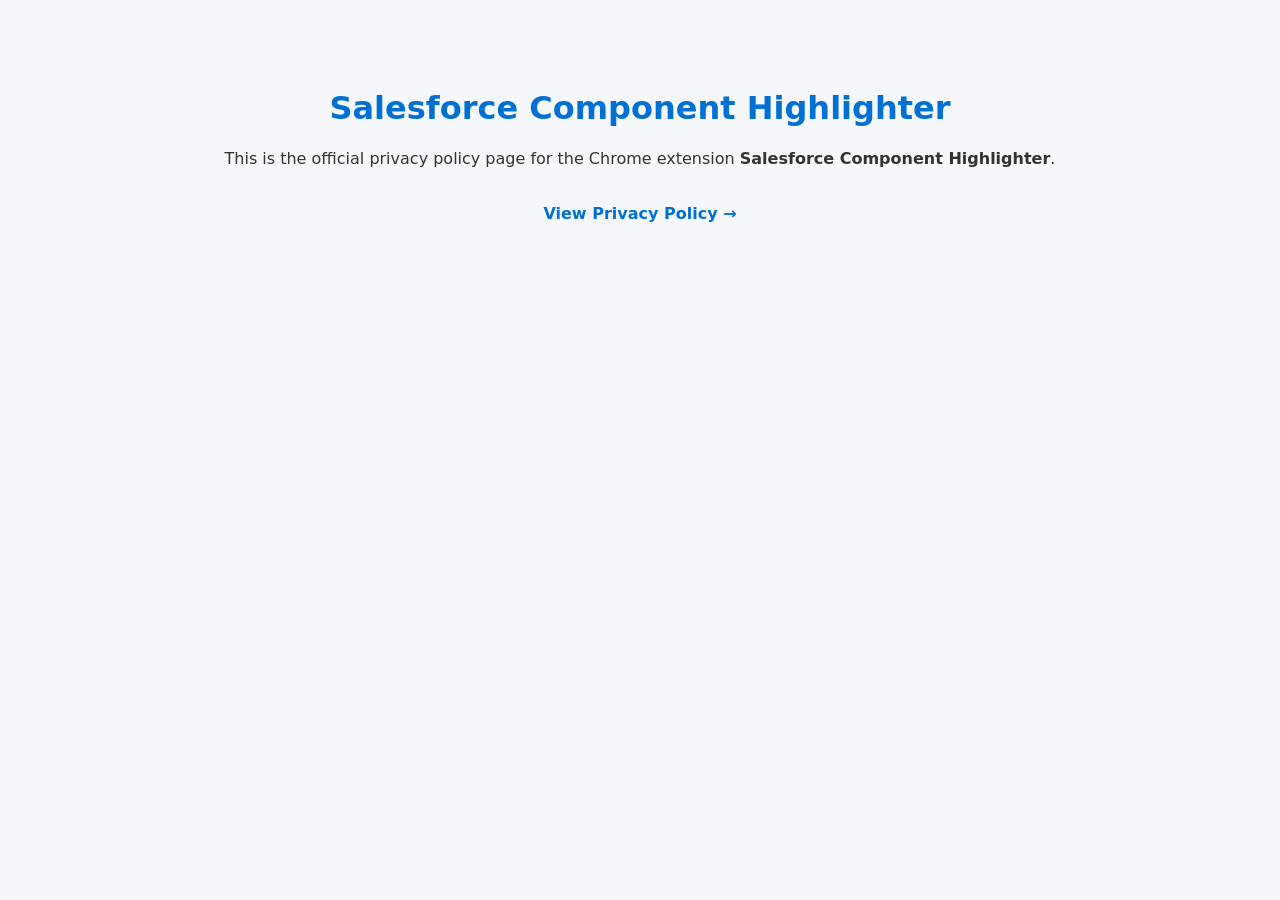
==== index.html @ caf3bea9 "index.html" ====
<!DOCTYPE html>
<html lang="en">
<head>
  <meta charset="UTF-8">
  <meta name="viewport" content="width=device-width, initial-scale=1.0">
  <title>Salesforce Component Highlighter</title>
  <style>
    body {
      font-family: system-ui, sans-serif;
      background: #f5f7fa;
      color: #333;
      text-align: center;
      padding: 60px 20px;
    }
    h1 {
      color: #0070d2;
    }
    a {
      display: inline-block;
      margin-top: 20px;
      color: #0070d2;
      text-decoration: none;
      font-weight: 600;
    }
    a:hover {
      text-decoration: underline;
    }
  </style>
</head>
<body>
  <h1>Salesforce Component Highlighter</h1>
  <p>
    This is the official privacy policy page for the Chrome extension
    <strong>Salesforce Component Highlighter</strong>.
  </p>
  <a href="privacy-policy.html">View Privacy Policy →</a>
</body>
</html>
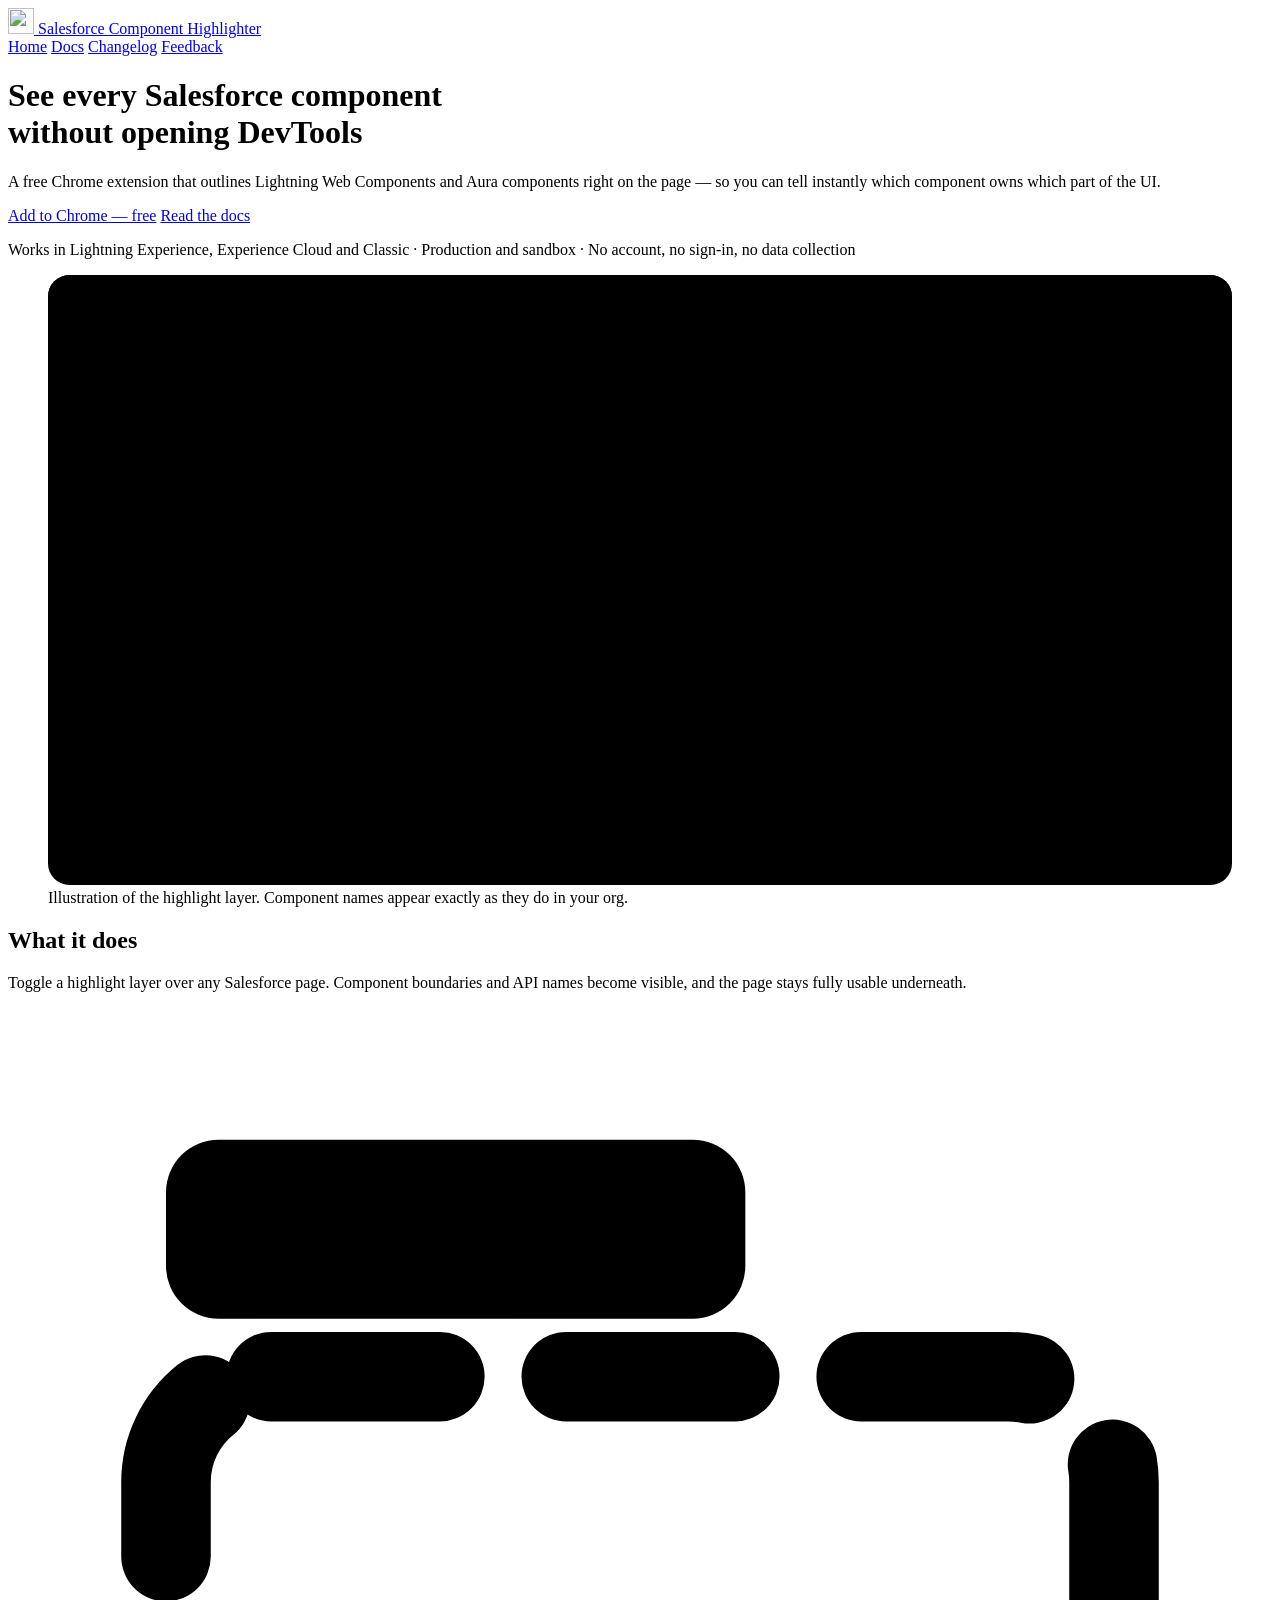
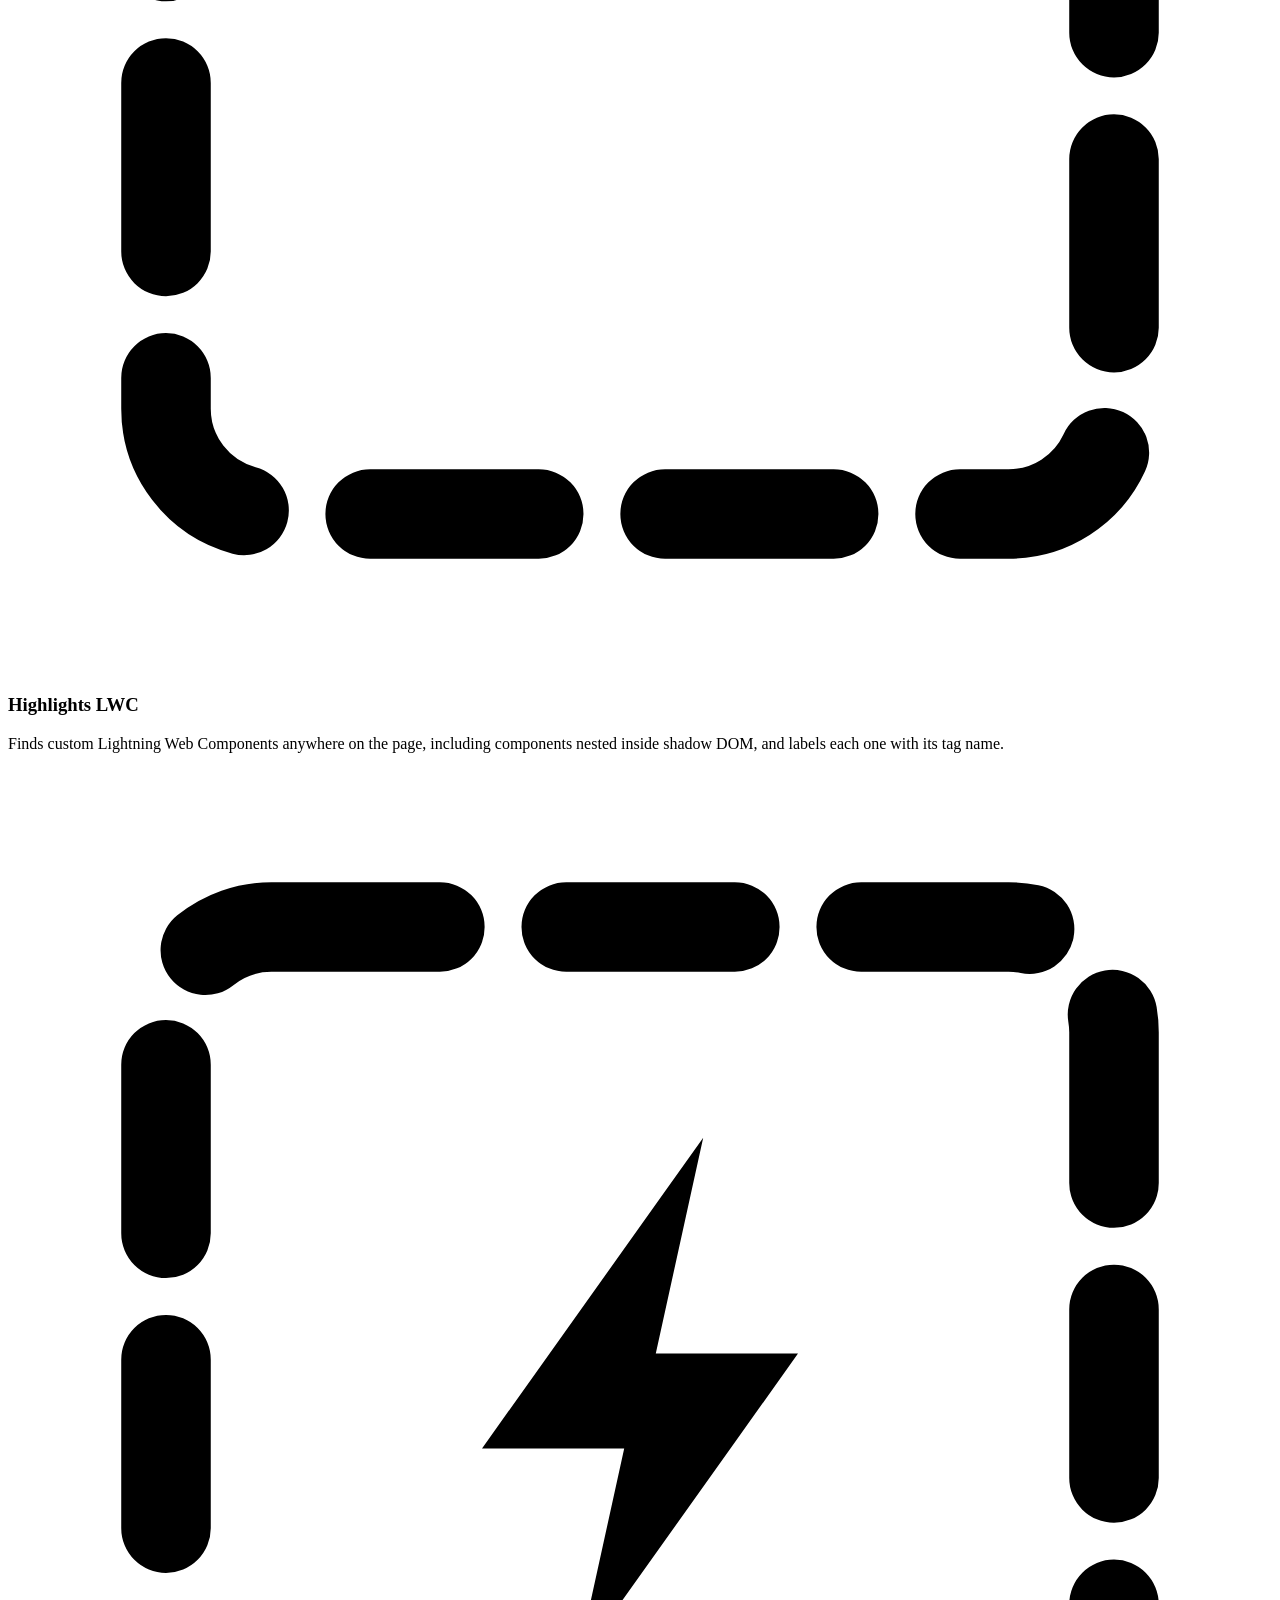
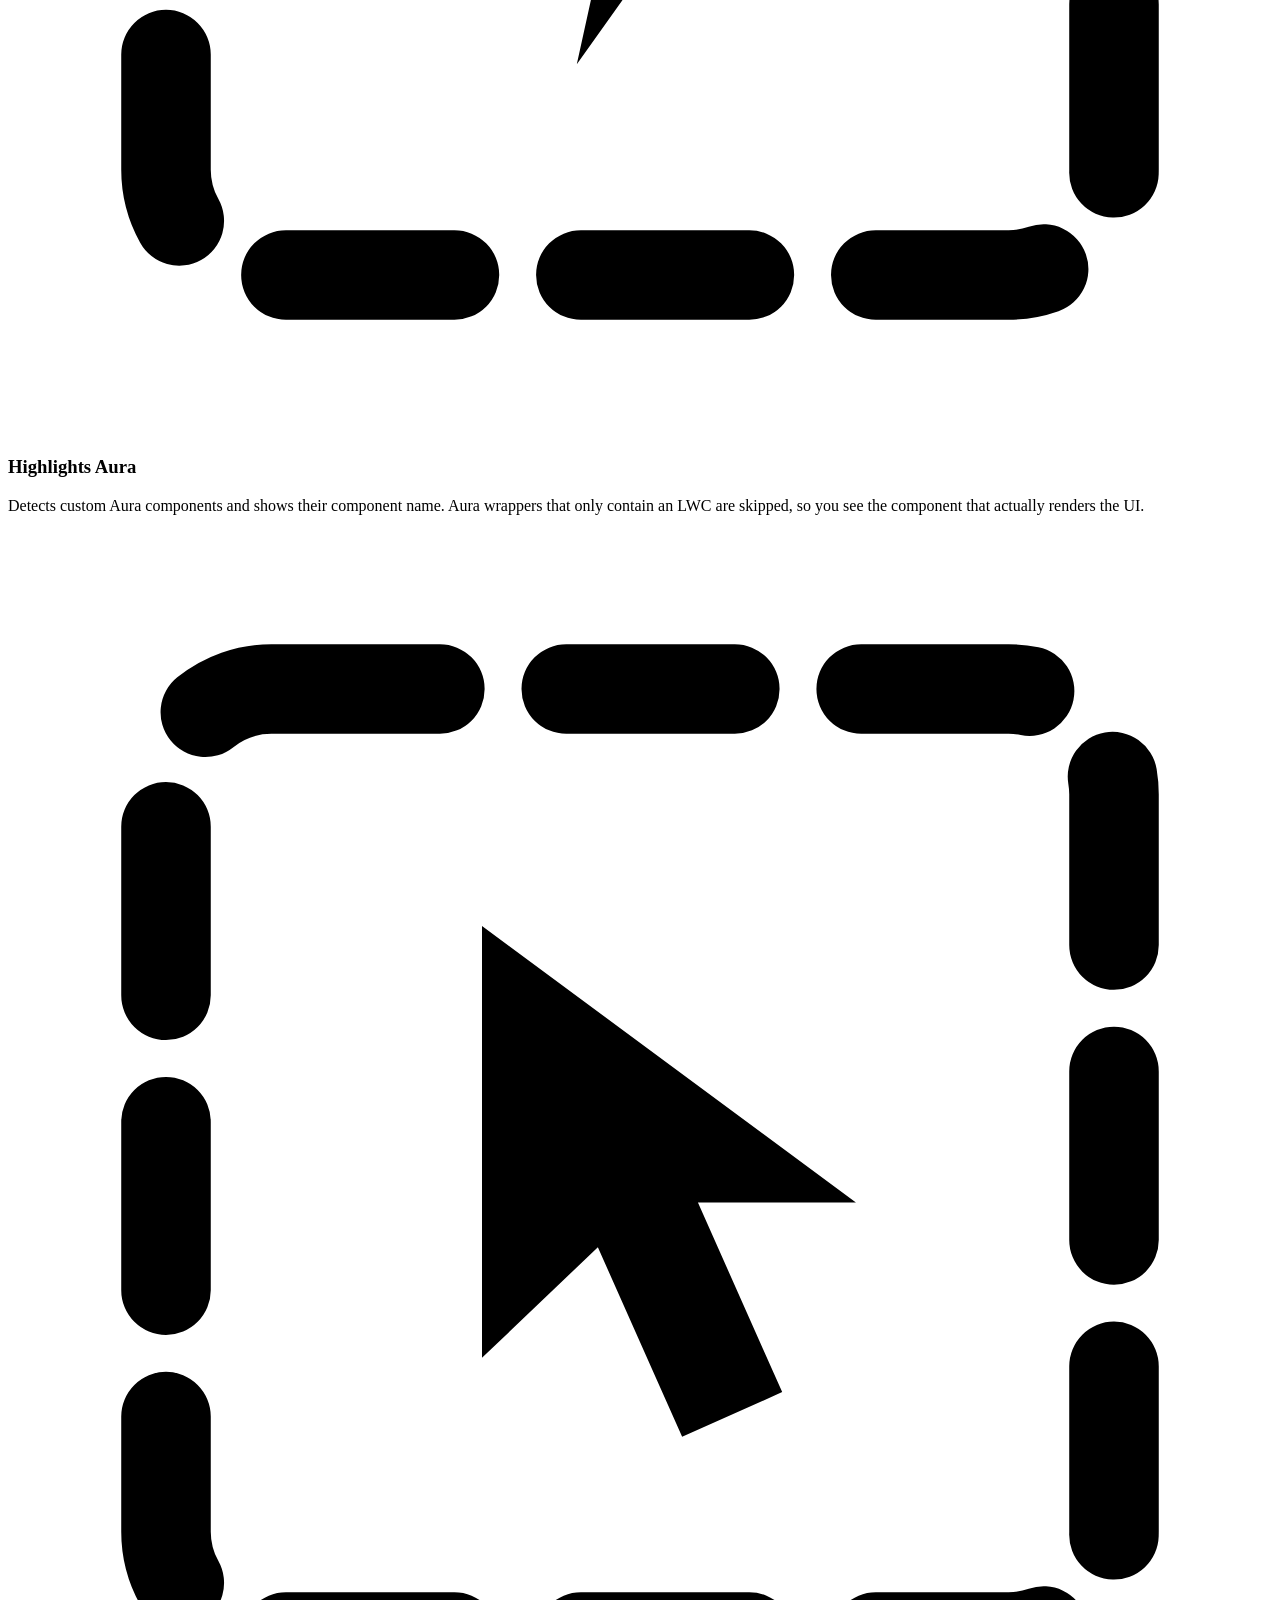
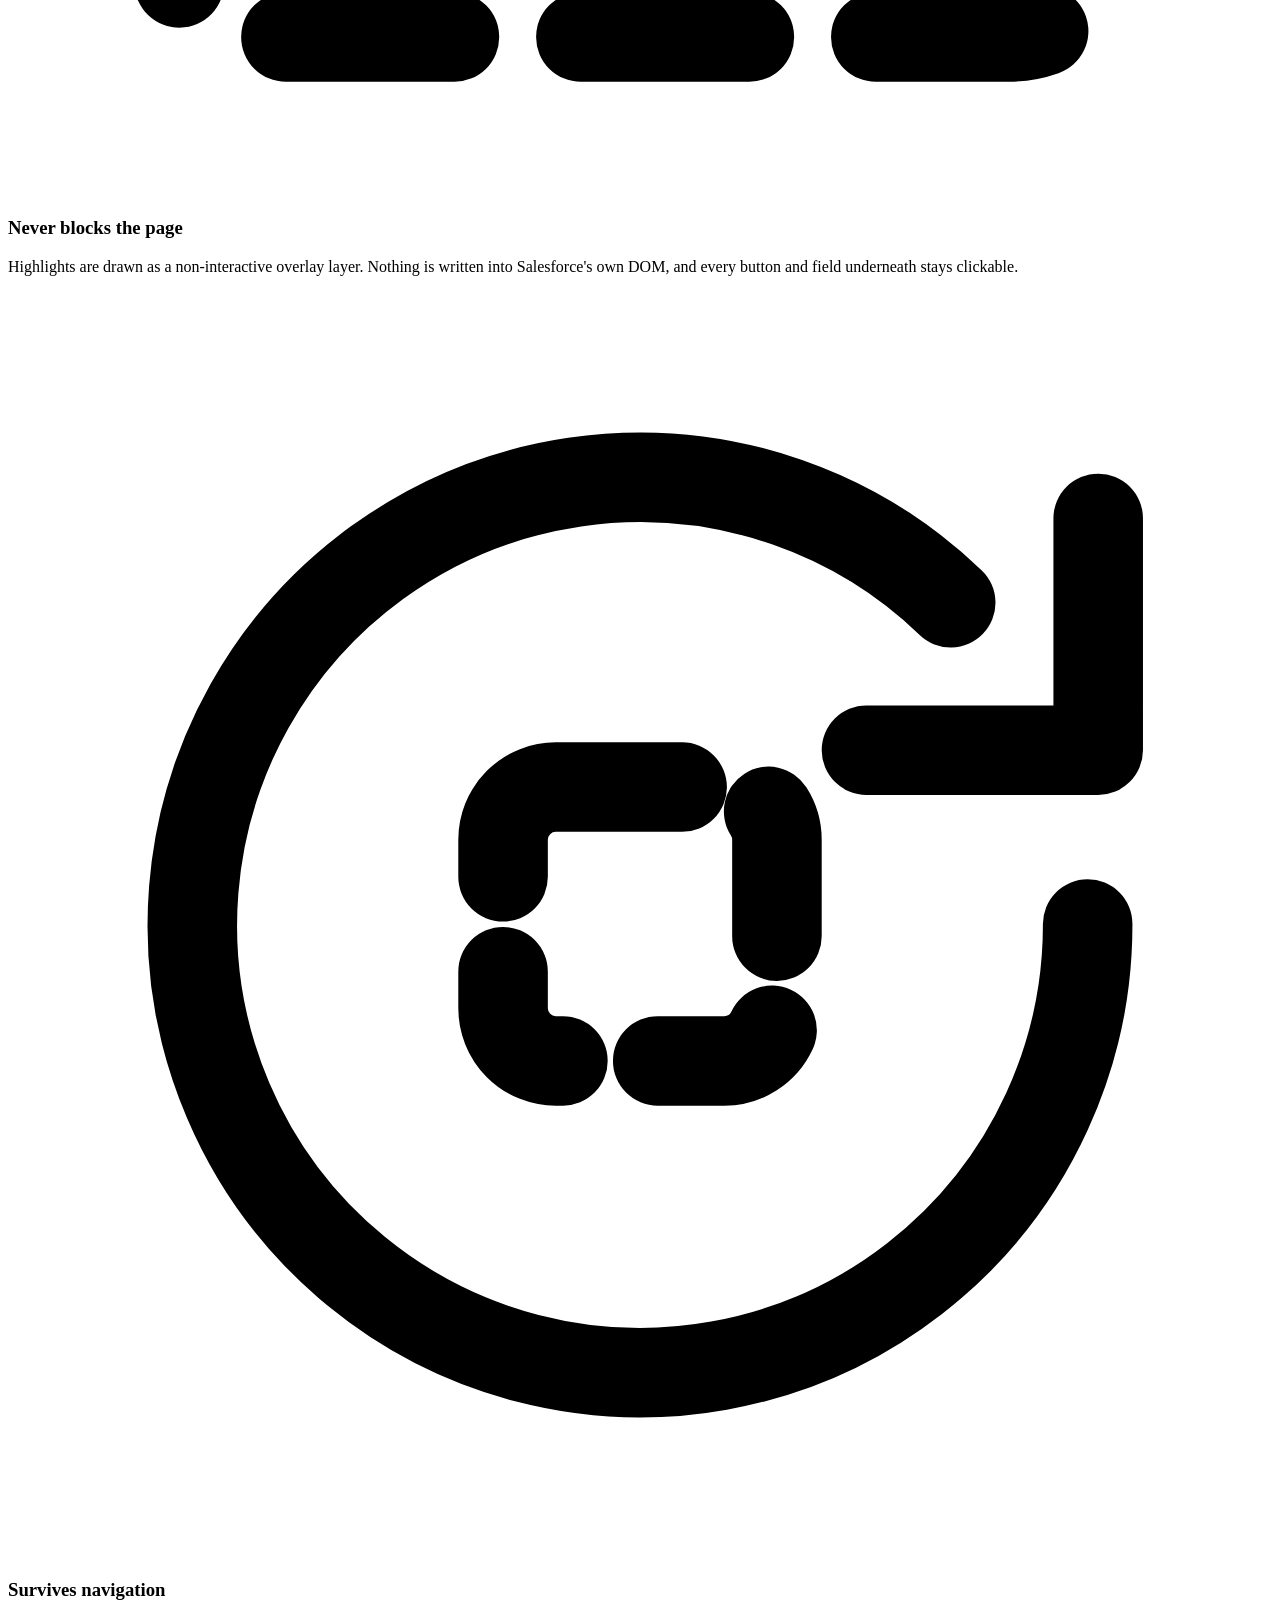
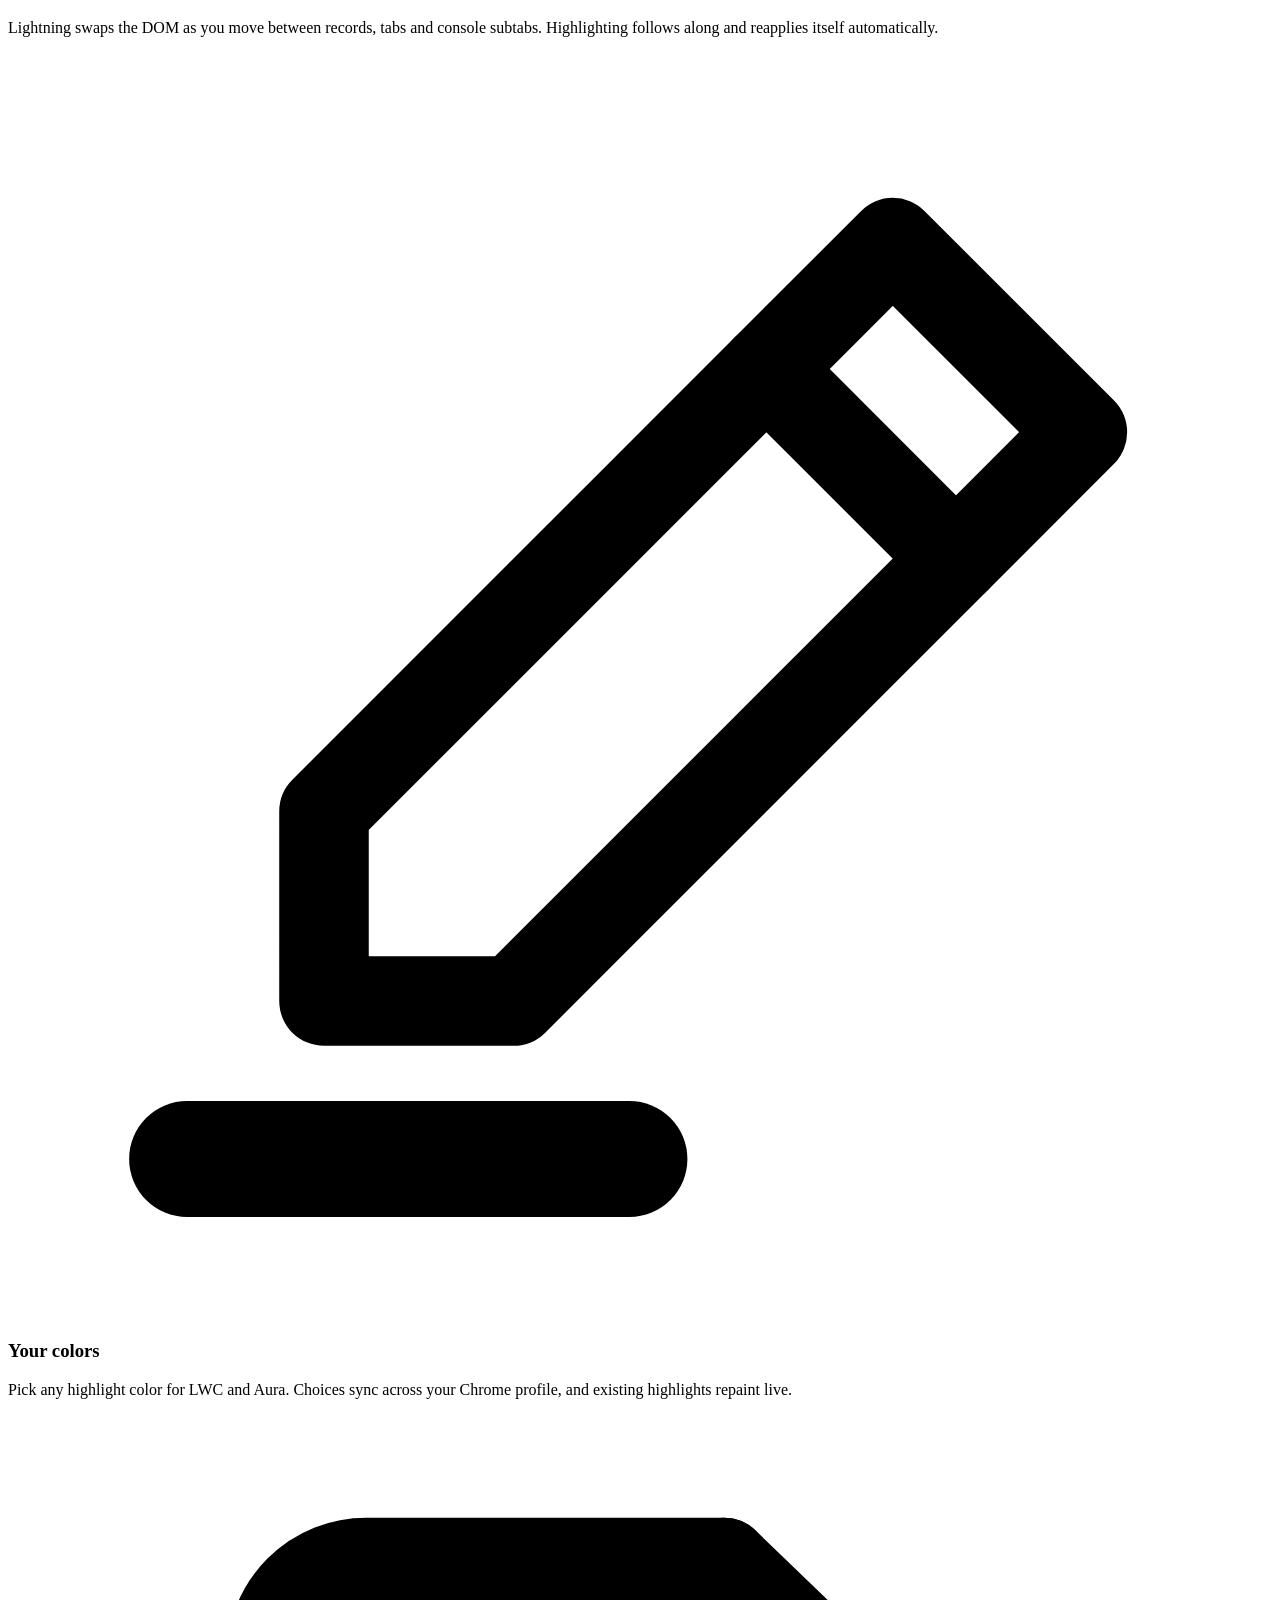
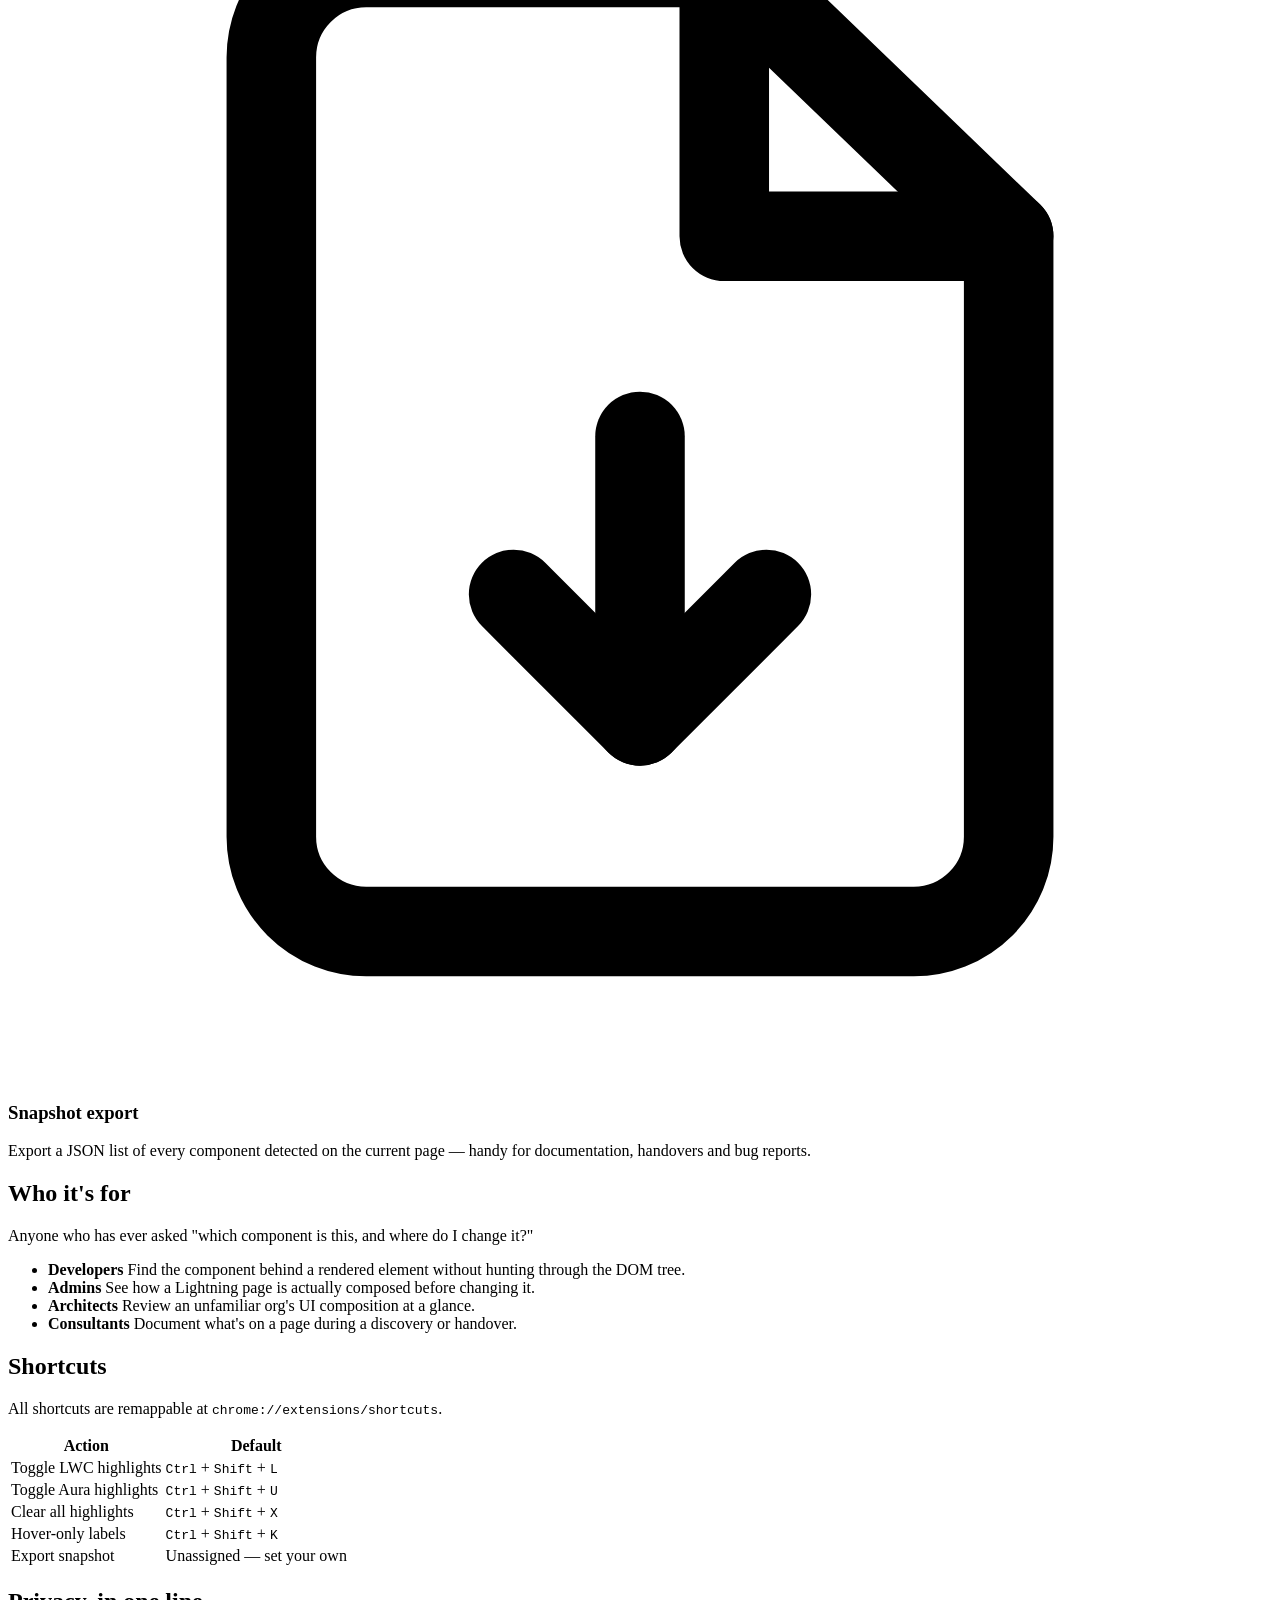
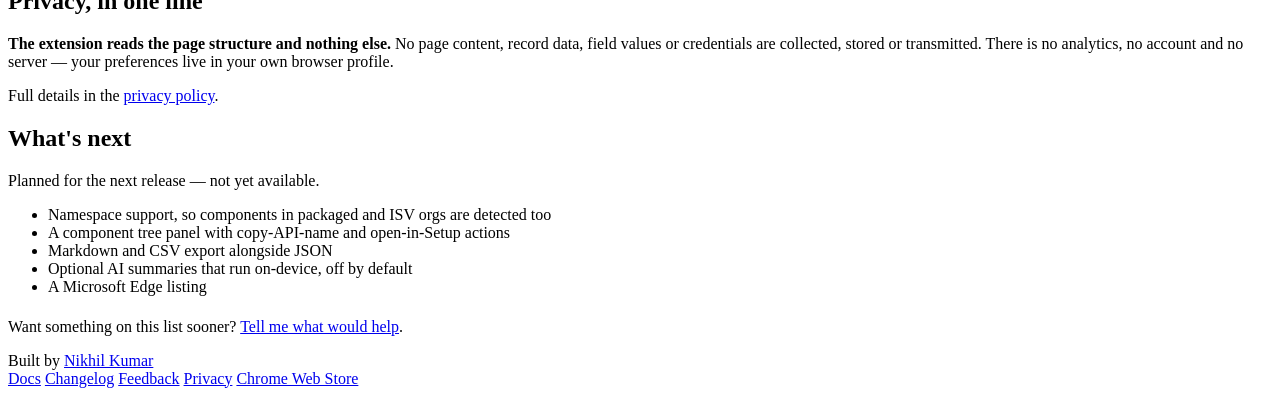
==== commit 2aa96d96: "Add files via upload" ====
--- a/index.html
+++ b/index.html
@@ -1,38 +1,261 @@
 <!DOCTYPE html>
 <html lang="en">
 <head>
-  <meta charset="UTF-8">
-  <meta name="viewport" content="width=device-width, initial-scale=1.0">
-  <title>Salesforce Component Highlighter</title>
-  <style>
-    body {
-      font-family: system-ui, sans-serif;
-      background: #f5f7fa;
-      color: #333;
-      text-align: center;
-      padding: 60px 20px;
-    }
-    h1 {
-      color: #0070d2;
-    }
-    a {
-      display: inline-block;
-      margin-top: 20px;
-      color: #0070d2;
-      text-decoration: none;
-      font-weight: 600;
-    }
-    a:hover {
-      text-decoration: underline;
-    }
-  </style>
+<meta charset="utf-8">
+<meta name="viewport" content="width=device-width, initial-scale=1">
+<title>Salesforce Component Highlighter — Highlight LWC &amp; Aura components</title>
+<meta name="description" content="A free Chrome extension that highlights Lightning Web Components and Aura components directly on Salesforce pages. Inspect, debug and document Lightning, Experience Cloud and Classic UI.">
+<link rel="canonical" href="https://colt255programmer.github.io/salesforce-component-highlighter/">
+<meta property="og:type" content="website">
+<meta property="og:title" content="Salesforce Component Highlighter — Highlight LWC &amp; Aura components">
+<meta property="og:description" content="Free Chrome extension. Highlight LWC and Aura component boundaries on any Salesforce page — no setup, no data collection.">
+<meta property="og:url" content="https://colt255programmer.github.io/salesforce-component-highlighter/">
+<meta property="og:image" content="https://colt255programmer.github.io/salesforce-component-highlighter/assets/lockup-128.png">
+<meta name="twitter:card" content="summary">
+<link rel="icon" type="image/png" sizes="128x128" href="assets/mark-128.png">
+<link rel="icon" type="image/png" sizes="48x48" href="assets/mark-48.png">
+<link rel="apple-touch-icon" href="assets/mark-128.png">
+<link rel="stylesheet" href="assets/style.css">
 </head>
 <body>
-  <h1>Salesforce Component Highlighter</h1>
-  <p>
-    This is the official privacy policy page for the Chrome extension
-    <strong>Salesforce Component Highlighter</strong>.
-  </p>
-  <a href="privacy-policy.html">View Privacy Policy →</a>
+
+<header class="site">
+  <div class="wrap">
+    <a class="brand" href="index.html"><img src="assets/mark-48.png" alt="" width="26" height="26"> Salesforce Component Highlighter</a>
+    <nav class="site-nav">
+      <a href="index.html" aria-current="page">Home</a>
+      <a href="docs.html">Docs</a>
+      <a href="changelog.html">Changelog</a>
+      <a href="feedback.html">Feedback</a>
+    </nav>
+  </div>
+</header>
+
+<div class="hero">
+  <div class="wrap">
+    <h1>See every Salesforce component<br>without opening DevTools</h1>
+    <p class="tagline">
+      A free Chrome extension that outlines Lightning Web Components and Aura components
+      right on the page — so you can tell instantly which component owns which part of the UI.
+    </p>
+    <div class="cta-row">
+      <a class="btn" href="https://chromewebstore.google.com/detail/ihcejjlpoaomlkklakoeohdmkbalhbel" target="_blank" rel="noopener">Add to Chrome — free</a>
+      <a class="btn secondary" href="docs.html">Read the docs</a>
+    </div>
+    <p class="meta">Works in Lightning Experience, Experience Cloud and Classic · Production and sandbox · No account, no sign-in, no data collection</p>
+
+    <figure class="hero-art">
+      <svg viewBox="0 0 660 340" role="img" aria-labelledby="art-title art-desc">
+        <title id="art-title">Illustration of component highlighting on a Salesforce page</title>
+        <desc id="art-desc">A simplified page layout in which several regions are outlined with dashed borders and labelled with component API names such as c-contact-card and cQuickActions.</desc>
+
+        <!-- page -->
+        <rect class="art-page" x="0" y="0" width="660" height="340" rx="12"/>
+        <!-- browser chrome -->
+        <rect class="art-chrome" x="0" y="0" width="660" height="26" rx="12"/>
+        <rect class="art-page" x="0" y="20" width="660" height="8"/>
+        <circle class="art-page" cx="16" cy="13" r="3.5"/>
+        <circle class="art-page" cx="28" cy="13" r="3.5"/>
+        <circle class="art-page" cx="40" cy="13" r="3.5"/>
+        <rect class="art-block" x="60" y="8" width="150" height="10" rx="5"/>
+
+        <!-- highlight 1: header region (Aura) -->
+        <rect class="art-block" x="34" y="52" width="240" height="12" rx="6"/>
+        <rect class="art-text"  x="34" y="72" width="150" height="8" rx="4"/>
+        <rect class="art-aura" x="24" y="42" width="612" height="52" rx="6"
+              fill="none" stroke-width="2" stroke-dasharray="6 4"/>
+        <g>
+          <rect class="art-chip-aura" x="24" y="28" width="104" height="15" rx="3"/>
+          <text class="art-chip-label" x="30" y="39">cQuickActions</text>
+        </g>
+
+        <!-- highlight 2: left card (LWC) -->
+        <rect class="art-block" x="34" y="130" width="120" height="10" rx="5"/>
+        <rect class="art-text"  x="34" y="150" width="270" height="7" rx="3.5"/>
+        <rect class="art-text"  x="34" y="164" width="230" height="7" rx="3.5"/>
+        <rect class="art-text"  x="34" y="178" width="250" height="7" rx="3.5"/>
+        <rect class="art-text"  x="34" y="192" width="180" height="7" rx="3.5"/>
+        <rect class="art-lwc" x="24" y="120" width="300" height="92" rx="6"
+              fill="none" stroke-width="2" stroke-dasharray="6 4"/>
+        <g>
+          <rect class="art-chip-lwc" x="24" y="106" width="102" height="15" rx="3"/>
+          <text class="art-chip-label" x="30" y="117">c-contact-card</text>
+        </g>
+
+        <!-- highlight 3: right card (LWC) -->
+        <rect class="art-block" x="356" y="130" width="100" height="10" rx="5"/>
+        <rect class="art-text"  x="356" y="150" width="240" height="7" rx="3.5"/>
+        <rect class="art-text"  x="356" y="164" width="200" height="7" rx="3.5"/>
+        <rect class="art-text"  x="356" y="178" width="220" height="7" rx="3.5"/>
+        <rect class="art-lwc" x="346" y="120" width="290" height="92" rx="6"
+              fill="none" stroke-width="2" stroke-dasharray="6 4"/>
+        <g>
+          <rect class="art-chip-lwc" x="346" y="106" width="96" height="15" rx="3"/>
+          <text class="art-chip-label" x="352" y="117">c-related-list</text>
+        </g>
+
+        <!-- highlight 4: full-width table (LWC) -->
+        <rect class="art-block" x="34" y="248" width="140" height="10" rx="5"/>
+        <rect class="art-text"  x="34" y="268" width="580" height="7" rx="3.5"/>
+        <rect class="art-text"  x="34" y="282" width="580" height="7" rx="3.5"/>
+        <rect class="art-text"  x="34" y="296" width="420" height="7" rx="3.5"/>
+        <rect class="art-lwc" x="24" y="238" width="612" height="80" rx="6"
+              fill="none" stroke-width="2" stroke-dasharray="6 4"/>
+        <g>
+          <rect class="art-chip-lwc" x="24" y="224" width="112" height="15" rx="3"/>
+          <text class="art-chip-label" x="30" y="235">c-invoice-table</text>
+        </g>
+      </svg>
+      <figcaption>Illustration of the highlight layer. Component names appear exactly as they do in your org.</figcaption>
+    </figure>
+  </div>
+</div>
+
+<section>
+  <div class="wrap">
+    <h2>What it does</h2>
+    <p class="lead">Toggle a highlight layer over any Salesforce page. Component boundaries and API names become visible, and the page stays fully usable underneath.</p>
+
+    <div class="grid">
+      <div class="card lwc">
+        <span class="icon" aria-hidden="true">
+          <svg viewBox="0 0 24 24" fill="none" stroke="currentColor" stroke-width="1.7" stroke-linecap="round" stroke-linejoin="round">
+            <rect x="3" y="7" width="18" height="14" rx="2" stroke-dasharray="3.2 2.4"/>
+            <rect x="3" y="2.5" width="11" height="3.4" rx="1" fill="currentColor" stroke="none"/>
+          </svg>
+        </span>
+        <h3>Highlights LWC</h3>
+        <p>Finds custom Lightning Web Components anywhere on the page, including components nested inside shadow DOM, and labels each one with its tag name.</p>
+      </div>
+      <div class="card aura">
+        <span class="icon" aria-hidden="true">
+          <svg viewBox="0 0 24 24" fill="none" stroke="currentColor" stroke-width="1.7" stroke-linecap="round" stroke-linejoin="round">
+            <rect x="3" y="3" width="18" height="18" rx="2" stroke-dasharray="3.2 2.4"/>
+            <path d="M13.2 7 9 12.9h2.7L10.8 17 15 11.1h-2.7z" fill="currentColor" stroke="none"/>
+          </svg>
+        </span>
+        <h3>Highlights Aura</h3>
+        <p>Detects custom Aura components and shows their component name. Aura wrappers that only contain an LWC are skipped, so you see the component that actually renders the UI.</p>
+      </div>
+      <div class="card">
+        <span class="icon" aria-hidden="true">
+          <svg viewBox="0 0 24 24" fill="none" stroke="currentColor" stroke-width="1.7" stroke-linecap="round" stroke-linejoin="round">
+            <rect x="3" y="3" width="18" height="18" rx="2" stroke-dasharray="3.2 2.4"/>
+            <path d="M9 7.5v8.2l2.2-2.1 1.6 3.6 1.9-.85-1.6-3.6h3z" fill="currentColor" stroke="none"/>
+          </svg>
+        </span>
+        <h3>Never blocks the page</h3>
+        <p>Highlights are drawn as a non-interactive overlay layer. Nothing is written into Salesforce's own DOM, and every button and field underneath stays clickable.</p>
+      </div>
+      <div class="card">
+        <span class="icon" aria-hidden="true">
+          <svg viewBox="0 0 24 24" fill="none" stroke="currentColor" stroke-width="1.7" stroke-linecap="round" stroke-linejoin="round">
+            <path d="M20.5 12a8.5 8.5 0 1 1-2.6-6.1"/>
+            <path d="M20.7 4.3v4.4h-4.4"/>
+            <rect x="9.4" y="9.4" width="5.2" height="5.2" rx="1" stroke-dasharray="2.4 1.8"/>
+          </svg>
+        </span>
+        <h3>Survives navigation</h3>
+        <p>Lightning swaps the DOM as you move between records, tabs and console subtabs. Highlighting follows along and reapplies itself automatically.</p>
+      </div>
+      <div class="card">
+        <span class="icon" aria-hidden="true">
+          <svg viewBox="0 0 24 24" fill="none" stroke="currentColor" stroke-width="1.7" stroke-linecap="round" stroke-linejoin="round">
+            <path d="M16.8 3.6 20.4 7.2 9.6 18H6v-3.6z"/>
+            <path d="M14.4 6l3.6 3.6"/>
+            <path d="M3.4 21h8.4" stroke-width="2.2"/>
+          </svg>
+        </span>
+        <h3>Your colors</h3>
+        <p>Pick any highlight color for LWC and Aura. Choices sync across your Chrome profile, and existing highlights repaint live.</p>
+      </div>
+      <div class="card">
+        <span class="icon" aria-hidden="true">
+          <svg viewBox="0 0 24 24" fill="none" stroke="currentColor" stroke-width="1.7" stroke-linecap="round" stroke-linejoin="round">
+            <path d="M13.6 2.8H6.8a1.8 1.8 0 0 0-1.8 1.8v14.8a1.8 1.8 0 0 0 1.8 1.8h10.4a1.8 1.8 0 0 0 1.8-1.8V8z"/>
+            <path d="M13.6 2.8V8h5.4"/>
+            <path d="M12 11.8v5.4"/>
+            <path d="M9.6 14.8 12 17.2l2.4-2.4"/>
+          </svg>
+        </span>
+        <h3>Snapshot export</h3>
+        <p>Export a JSON list of every component detected on the current page — handy for documentation, handovers and bug reports.</p>
+      </div>
+    </div>
+  </div>
+</section>
+
+<section>
+  <div class="wrap">
+    <h2>Who it's for</h2>
+    <p class="lead">Anyone who has ever asked "which component is this, and where do I change it?"</p>
+    <ul class="audience">
+      <li><strong>Developers</strong> Find the component behind a rendered element without hunting through the DOM tree.</li>
+      <li><strong>Admins</strong> See how a Lightning page is actually composed before changing it.</li>
+      <li><strong>Architects</strong> Review an unfamiliar org's UI composition at a glance.</li>
+      <li><strong>Consultants</strong> Document what's on a page during a discovery or handover.</li>
+    </ul>
+  </div>
+</section>
+
+<section>
+  <div class="wrap">
+    <h2>Shortcuts</h2>
+    <p class="lead">All shortcuts are remappable at <code>chrome://extensions/shortcuts</code>.</p>
+    <div class="table-scroll">
+      <table>
+        <thead>
+          <tr><th>Action</th><th>Default</th></tr>
+        </thead>
+        <tbody>
+          <tr><td>Toggle LWC highlights</td><td><kbd>Ctrl</kbd> + <kbd>Shift</kbd> + <kbd>L</kbd></td></tr>
+          <tr><td>Toggle Aura highlights</td><td><kbd>Ctrl</kbd> + <kbd>Shift</kbd> + <kbd>U</kbd></td></tr>
+          <tr><td>Clear all highlights</td><td><kbd>Ctrl</kbd> + <kbd>Shift</kbd> + <kbd>X</kbd></td></tr>
+          <tr><td>Hover-only labels</td><td><kbd>Ctrl</kbd> + <kbd>Shift</kbd> + <kbd>K</kbd></td></tr>
+          <tr><td>Export snapshot</td><td class="wrap-cell">Unassigned — set your own</td></tr>
+        </tbody>
+      </table>
+    </div>
+  </div>
+</section>
+
+<section>
+  <div class="wrap">
+    <h2>Privacy, in one line</h2>
+    <div class="note prose">
+      <p><strong>The extension reads the page structure and nothing else.</strong> No page content, record data, field values or credentials are collected, stored or transmitted. There is no analytics, no account and no server — your preferences live in your own browser profile.</p>
+      <p style="margin:0">Full details in the <a href="privacy-policy.html">privacy policy</a>.</p>
+    </div>
+  </div>
+</section>
+
+<section id="roadmap">
+  <div class="wrap">
+    <h2>What's next</h2>
+    <p class="lead">Planned for the next release — not yet available.</p>
+    <ul class="roadmap">
+      <li>Namespace support, so components in packaged and ISV orgs are detected too</li>
+      <li>A component tree panel with copy-API-name and open-in-Setup actions</li>
+      <li>Markdown and CSV export alongside JSON</li>
+      <li>Optional AI summaries that run on-device, off by default</li>
+      <li>A Microsoft Edge listing</li>
+    </ul>
+    <p style="margin-top:22px">Want something on this list sooner? <a href="feedback.html">Tell me what would help</a>.</p>
+  </div>
+</section>
+
+<footer class="site">
+  <div class="wrap">
+    <span>Built by <a href="https://in.linkedin.com/in/nikhil-kumar-033b471b2" target="_blank" rel="noopener">Nikhil Kumar</a></span>
+    <nav>
+      <a href="docs.html">Docs</a>
+      <a href="changelog.html">Changelog</a>
+      <a href="feedback.html">Feedback</a>
+      <a href="privacy-policy.html">Privacy</a>
+      <a href="https://chromewebstore.google.com/detail/ihcejjlpoaomlkklakoeohdmkbalhbel" target="_blank" rel="noopener">Chrome Web Store</a>
+    </nav>
+  </div>
+</footer>
+
 </body>
 </html>
